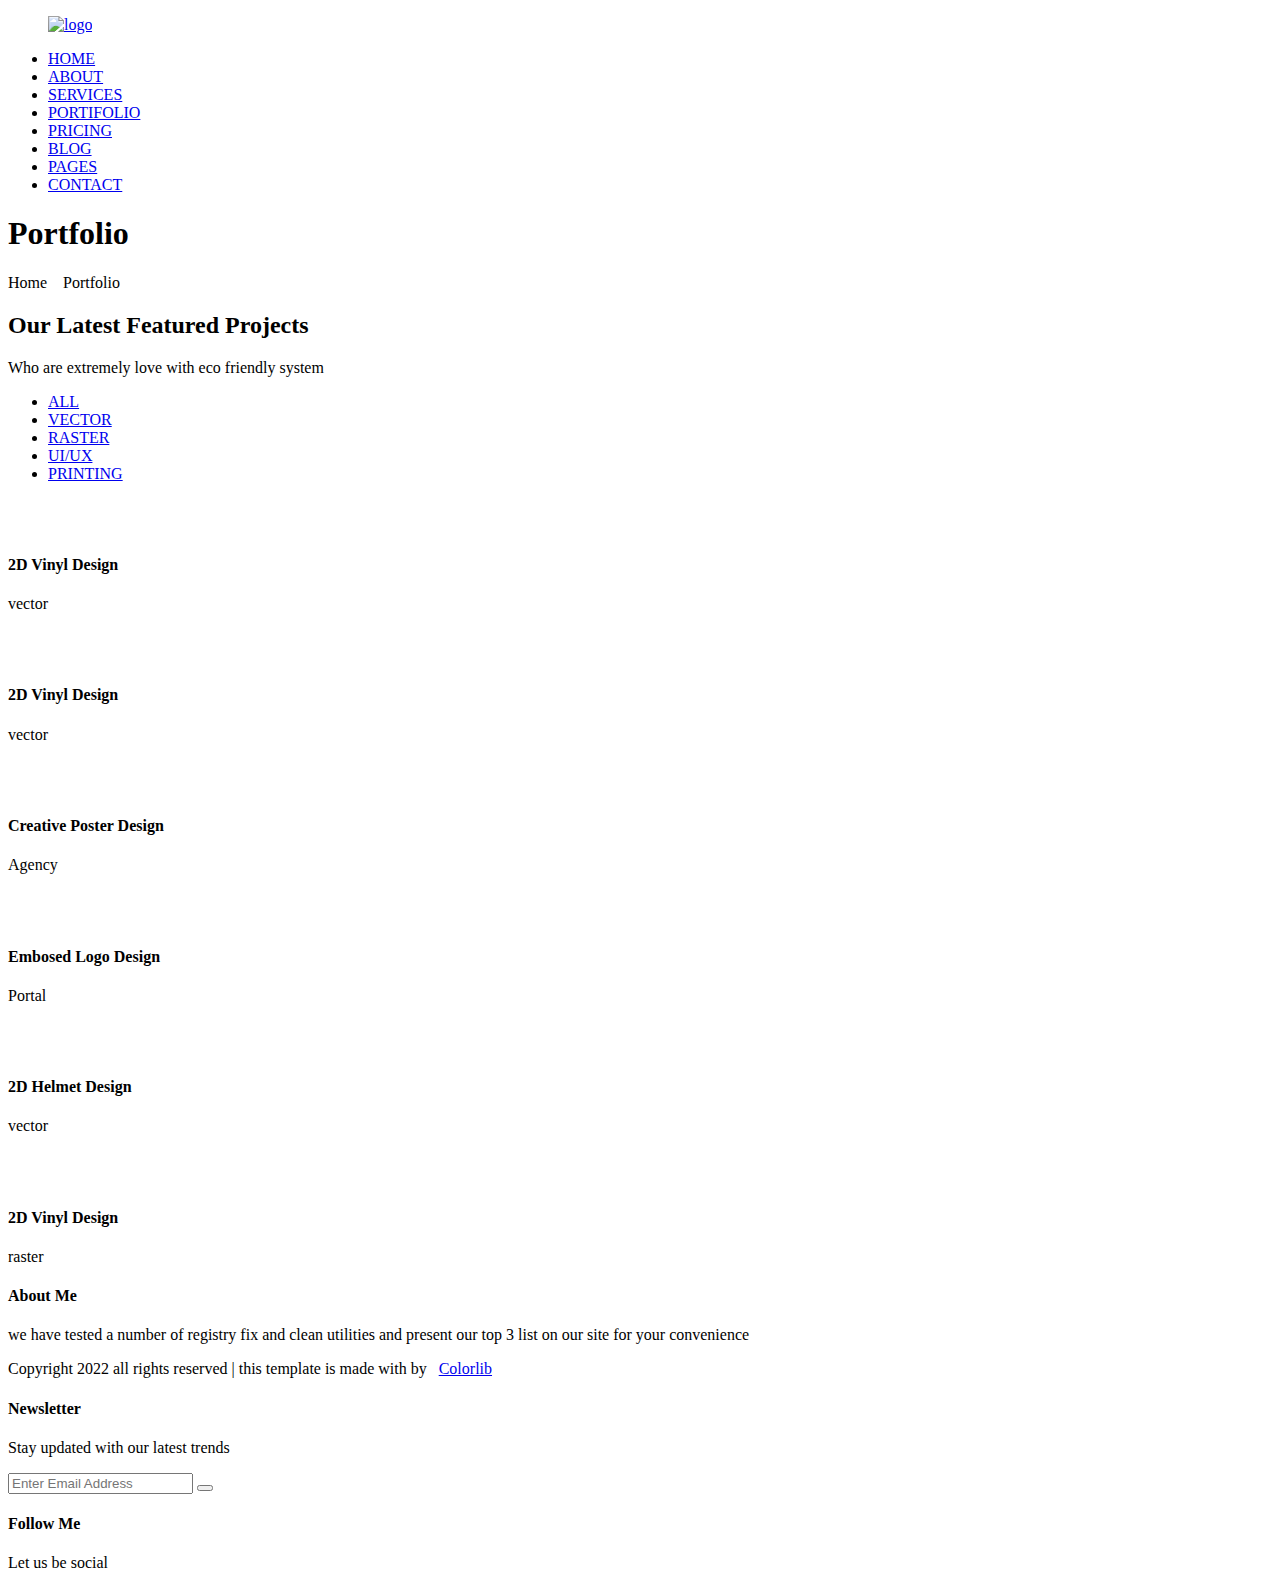
==== index.html @ 69f77756 "Added favicon" ====
<!DOCTYPE html>
<html lang="en">
  <head>
    <meta charset="UTF-8" />
    <meta http-equiv="X-UA-Compatible" content="IE=edge" />
    <meta name="viewport" content="width=device-width, initial-scale=1.0" />
    <title>Personal</title>
    <link rel="icon" href="./img/icon.png" type="image/icon type" />
    <link rel="preconnect" href="https://fonts.googleapis.com" />
    <link rel="preconnect" href="https://fonts.gstatic.com" crossorigin />
    <link
      href="https://fonts.googleapis.com/css2?family=Poppins:wght@300;400;500;600;700&display=swap"
      rel="stylesheet"
    />
    <link
      rel="stylesheet"
      href="https://cdnjs.cloudflare.com/ajax/libs/font-awesome/6.1.1/css/all.min.css"
      integrity="sha512-KfkfwYDsLkIlwQp6LFnl8zNdLGxu9YAA1QvwINks4PhcElQSvqcyVLLD9aMhXd13uQjoXtEKNosOWaZqXgel0g=="
      crossorigin="anonymous"
      referrerpolicy="no-referrer"
    />
    <link href="./style.css" rel="stylesheet" />
  </head>
  <body>
    <!-- banner begin -->
    <nav class="banner flex">
      <div class="banner__nav flex">
        <figure>
          <a href="#">
            <img src="./img/logo.png" alt="logo" />
          </a>
        </figure>
        <ul class="banner__links flex">
          <li><a href="#">HOME</a></li>
          <li><a href="#">ABOUT</a></li>
          <li><a href="#">SERVICES</a></li>
          <li><a href="#">PORTIFOLIO</a></li>
          <li><a href="#">PRICING</a></li>
          <li><a href="#">BLOG</a></li>
          <li><a href="#">PAGES</a></li>
          <li><a href="#">CONTACT</a></li>
        </ul>
      </div>
    </nav>
    <!-- banner end -->
    <!-- portfolio section begin -->
    <header class="flex portfolio">
      <div class="container portfolio__content">
        <h1>Portfolio</h1>
        <p>
          Home &nbsp;<i class="fa-solid fa-arrow-right-long"></i>&nbsp;
          Portfolio
        </p>
      </div>
    </header>
    <!-- portfolio section end -->
    <!-- our-services begin -->
    <section class="flex">
      <div class="container flex our-projects">
        <header class="our-projects__title">
          <h2>Our Latest Featured Projects</h2>
          <p>Who are extremely love with eco friendly system</p>
        </header>
        <ul class="our-projects__links flex">
          <li><a href="#">ALL</a></li>
          <li><a href="#">VECTOR</a></li>
          <li><a href="#">RASTER</a></li>
          <li><a href="#">UI/UX</a></li>
          <li><a href="#">PRINTING</a></li>
        </ul>
        <div class="our-services__design-templates flex">
          <div class="our-services__design-template flex">
            <figure class="our-services__design-template-img">
              <img src="./img/p1.jpg" alt="" />
              <div class="overlay">
                <img src="./img/preview.png" alt="" />
              </div>
            </figure>
            <figcaption>
              <h4>2D Vinyl Design</h4>
              <p>vector</p>
            </figcaption>
          </div>
          <div class="our-services__design-template flex">
            <figure class="our-services__design-template-img">
              <img src="./img/p2.jpg" alt="" />

              <div class="overlay">
                <img src="./img/preview.png" alt="" />
              </div>
            </figure>
            <figcaption>
              <h4>2D Vinyl Design</h4>
              <p>vector</p>
            </figcaption>
          </div>
          <div class="our-services__design-template flex">
            <figure class="our-services__design-template-img">
              <img src="./img/p3.jpg" alt="" />
              <div class="overlay">
                <img src="./img/preview.png" alt="" />
              </div>
            </figure>
            <figcaption>
              <h4>Creative Poster Design</h4>
              <p>Agency</p>
            </figcaption>
          </div>
          <div class="our-services__design-template flex">
            <figure class="our-services__design-template-img">
              <img src="./img/p4.jpg" alt="" />
              <div class="overlay">
                <img src="./img/preview.png" alt="" />
              </div>
            </figure>
            <figcaption>
              <h4>Embosed Logo Design</h4>
              <p>Portal</p>
            </figcaption>
          </div>
          <div class="our-services__design-template flex">
            <figure class="our-services__design-template-img">
              <img src="./img/p5.jpg" alt="" />
              <div class="overlay">
                <img src="./img/preview.png" alt="" />
              </div>
            </figure>
            <figcaption>
              <h4>2D Helmet Design</h4>
              <p>vector</p>
            </figcaption>
          </div>
          <div class="our-services__design-template flex">
            <figure class="our-services__design-template-img">
              <img src="./img/p6.jpg" alt="" />
              <div class="overlay">
                <img src="./img/preview.png" alt="" />
              </div>
            </figure>
            <figcaption>
              <h4>2D Vinyl Design</h4>
              <p>raster</p>
            </figcaption>
          </div>
        </div>
      </div>
    </section>
    <!-- our services end -->
    <!--fotter begin-->
    <footer class="footer flex">
      <div class="container flex footer__container">
        <div class="aboutme">
          <h4>About Me</h4>
          <p>
            we have tested a number of registry fix and clean utilities and
            present our top 3 list on our site for your convenience
          </p>
          <p>
            Copyright 2022 all rights reserved | this template is made with by
            <i class="fa-regular fa-heart"></i> &nbsp;
            <a href="#">Colorlib</a>
          </p>
        </div>
        <div class="newsletter">
          <h4>Newsletter</h4>
          <p>Stay updated with our latest trends</p>
          <form class="email-form" action="">
            <input type="text" placeholder="Enter Email Address" />
            <button>
              <i class="fa-solid fa-arrow-right-long"></i>
            </button>
          </form>
        </div>
        <div class="followme">
          <h4>Follow Me</h4>
          <p>Let us be social</p>
          <p>
            <a href="#"><i class="fa-brands fa-facebook-f"></i></a>
            <a href="#"><i class="fa-brands fa-twitter"></i></a>
            <a href="#"><i class="fa-brands fa-youtube"></i></a>
          </p>
        </div>
      </div>
    </footer>
    <!--footer end-->
  </body>
</html>
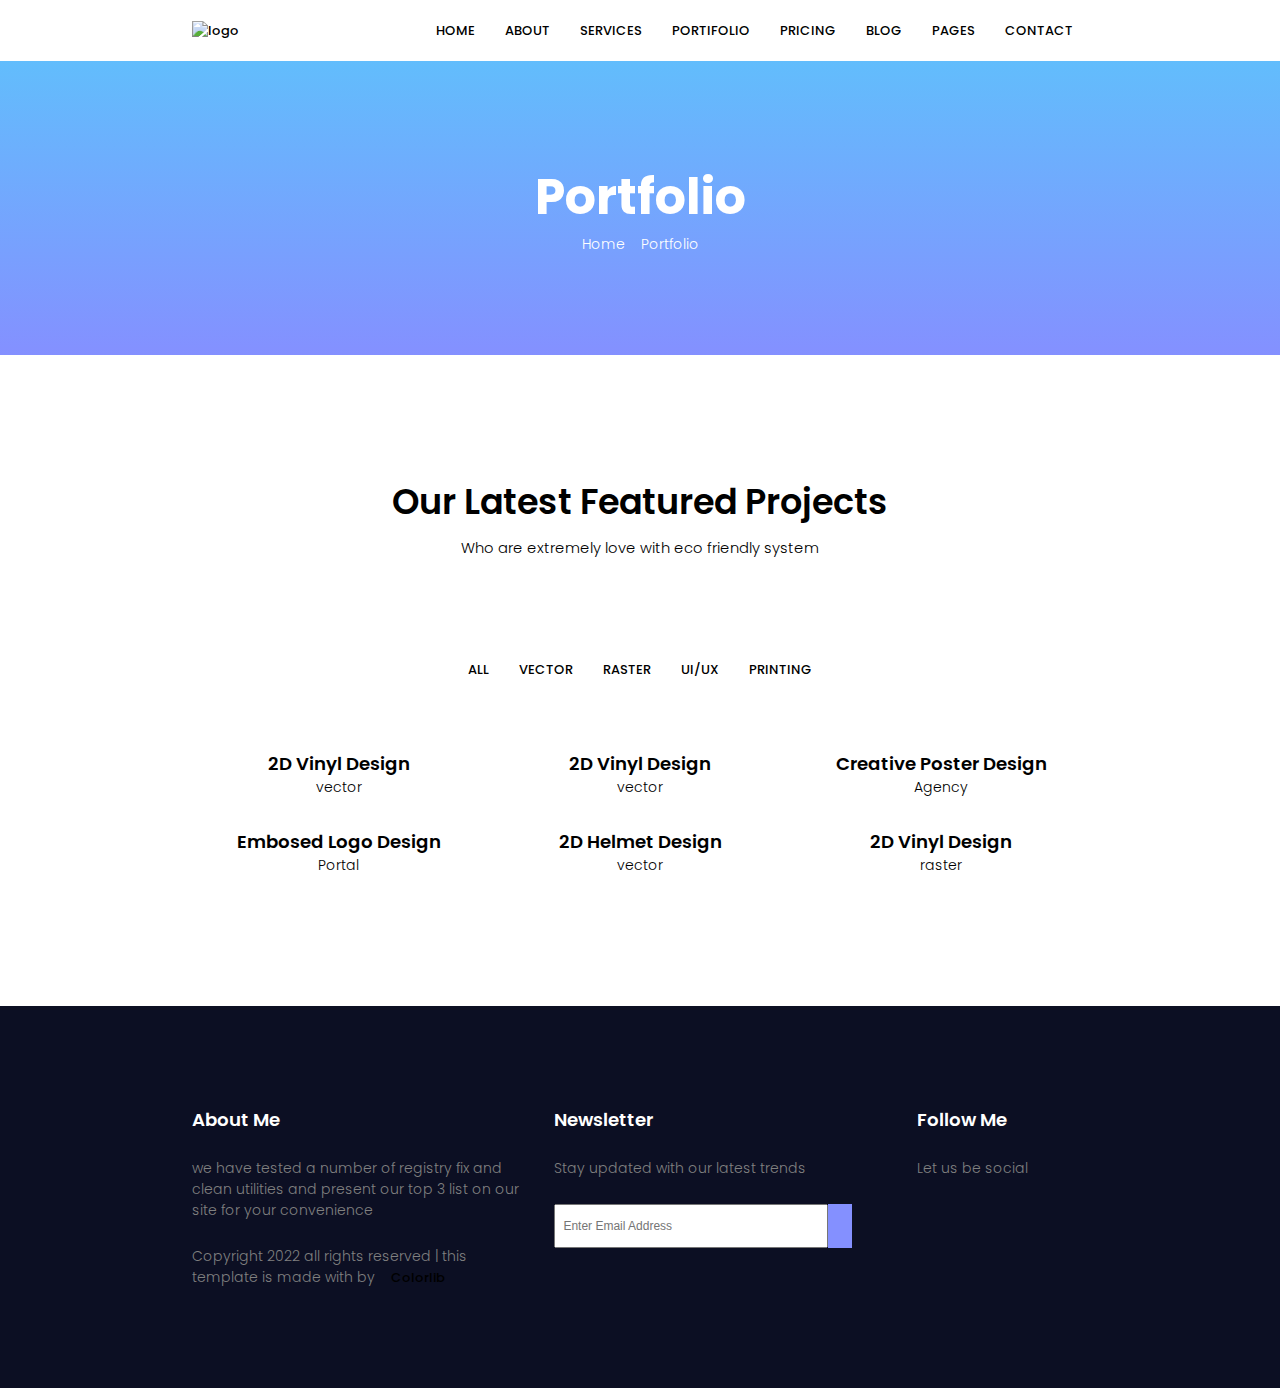
==== commit 23ee790d: "added comments" ====
--- a/index.html
+++ b/index.html
@@ -4,7 +4,7 @@
     <meta charset="UTF-8" />
     <meta http-equiv="X-UA-Compatible" content="IE=edge" />
     <meta name="viewport" content="width=device-width, initial-scale=1.0" />
-    <title>Personal</title>
+    <title>Personal Landing Page</title>
     <link rel="icon" href="./img/icon.png" type="image/icon type" />
     <link rel="preconnect" href="https://fonts.googleapis.com" />
     <link rel="preconnect" href="https://fonts.gstatic.com" crossorigin />
@@ -61,6 +61,7 @@
           <h2>Our Latest Featured Projects</h2>
           <p>Who are extremely love with eco friendly system</p>
         </header>
+        <!-- Our projects links -->
         <ul class="our-projects__links flex">
           <li><a href="#">ALL</a></li>
           <li><a href="#">VECTOR</a></li>
@@ -68,6 +69,7 @@
           <li><a href="#">UI/UX</a></li>
           <li><a href="#">PRINTING</a></li>
         </ul>
+        <!-- Our projects cards -->
         <div class="our-services__design-templates flex">
           <div class="our-services__design-template flex">
             <figure class="our-services__design-template-img">
--- a/style.css
+++ b/style.css
@@ -0,0 +1,287 @@
+/*General*/
+* {
+  box-sizing: border-box;
+  padding: 0;
+  margin: 0;
+}
+:root {
+  font-size: 14px;
+  --blue-color: #62bdfc;
+  --purple-color: #8490ff;
+}
+body {
+  font-family: "Poppins", sans-serif;
+  font-weight: 300;
+}
+a {
+  display: inline-block;
+  text-decoration: none;
+  color: black;
+  font-size: 13px;
+  font-weight: 500;
+}
+a:hover {
+  color: var(--purple-color);
+}
+i {
+  display: inline-block;
+}
+ul {
+  list-style: none;
+}
+img {
+  display: inline-block;
+}
+section {
+  padding: 120px 0;
+  justify-content: center;
+}
+.container {
+  width: 70%;
+  align-items: center;
+  flex-direction: column;
+}
+.flex {
+  display: flex;
+}
+h1 {
+  font-size: 3.5rem;
+  text-align: center;
+}
+h2 {
+  font-size: 2.5rem;
+  font-weight: 600;
+  text-align: center;
+}
+p {
+  text-align: center;
+}
+
+/*Heade sectionr*/
+.banner {
+  justify-content: center;
+  padding: 20px 0;
+  position: sticky;
+  top: 0;
+  background-color: white;
+}
+.banner__nav {
+  justify-content: space-between;
+  width: 70%;
+}
+.banner__links li {
+  display: flex;
+  justify-content: center;
+  align-items: center;
+}
+.banner__links li a {
+  padding: 0 15px;
+}
+
+/*Portfolio section*/
+.portfolio__content {
+  color: white;
+  text-align: center;
+  margin: 0 auto;
+  justify-content: center;
+}
+.portfolio {
+  padding: 100px 0;
+  background: linear-gradient(var(--blue-color), var(--purple-color));
+}
+
+/*Our projects section*/
+.our-projects {
+  justify-content: center;
+  align-items: center;
+}
+.our-projects__title p {
+  margin-top: 10px;
+  font-size: 1.05rem;
+}
+.our-projects__links {
+  margin-top: 100px;
+  margin-bottom: 50px;
+}
+.our-projects__links li a {
+  padding: 0 15px;
+}
+.our-services__design-templates {
+  flex-wrap: wrap;
+  justify-content: space-between;
+}
+.our-services__design-template {
+  padding: 10px;
+  width: 32.8%;
+  flex-direction: column;
+  align-items: center;
+  justify-content: center;
+}
+.our-services__design-template figure {
+  width: 100%;
+}
+.our-services__design-template img {
+  object-fit: fill;
+  width: 100%;
+}
+.our-services__design-template h4 {
+  text-align: center;
+  margin-top: 10px;
+  font-size: 1.3rem;
+  font-weight: 600;
+}
+.our-services__design-template-img {
+  position: relative;
+  font-size: 0;
+  z-index: -1;
+}
+.our-services__design-template-img .overlay {
+  position: absolute;
+  top: 0;
+  left: 0;
+  width: 100%;
+  height: 100%;
+  display: flex;
+  justify-content: center;
+  align-items: center;
+
+  background: linear-gradient(
+    to right,
+    rgba(98, 189, 252, 0.8),
+    rgba(132, 144, 255, 0.7)
+  );
+  opacity: 0;
+  transition: all 0.3s ease-in-out;
+}
+.our-services__design-template:hover .overlay {
+  opacity: 1;
+}
+.overlay img {
+  width: 20%;
+}
+.overlay {
+  border: 1px solid transparent;
+  border-radius: 10px;
+}
+
+/* Footer section */
+.footer {
+  justify-content: center;
+  background-color: #0c0f23;
+}
+.footer__container {
+  justify-content: space-between;
+  flex-direction: row;
+  align-items: flex-start;
+  padding: 100px 0px;
+}
+.aboutme {
+  width: 40%;
+  margin-right: 20px;
+}
+.newsletter {
+  width: 40%;
+  margin-right: 20px;
+}
+.email-form {
+  position: relative;
+  width: 80%;
+  margin-top: 25px;
+}
+.email-form input {
+  width: 100%;
+  font-size: 12px;
+  padding: 7px;
+  height: 44px;
+}
+.email-form button {
+  padding: 0 12px;
+  position: absolute;
+  font-size: 16px;
+  background-color: var(--purple-color);
+  border: 0;
+  height: 100%;
+}
+.followme {
+  width: 20%;
+}
+.footer__container p {
+  margin-top: 25px;
+}
+.footer__container p {
+  text-align: left;
+  color: gray;
+}
+.footer__container h4 {
+  color: white;
+  font-size: 1.3rem;
+  font-weight: 600;
+}
+.followme i {
+  margin: 11px;
+  color: white;
+}
+
+/*Media queries*/
+@media (max-width: 991.98px) {
+  :root {
+    font-size: 12px;
+  }
+  .banner__links {
+    display: none;
+  }
+  .our-services__design-template {
+    width: 48.8%;
+  }
+  .followme i {
+    margin: 6px;
+    color: white;
+  }
+}
+
+@media (max-width: 767.98px) {
+  :root {
+    font-size: 12px;
+  }
+  .banner__links {
+    display: none;
+  }
+  .footer__container {
+    flex-direction: column;
+  }
+  .aboutme,
+  .newsletter,
+  .followme {
+    width: 100%;
+    margin-bottom: 30px;
+  }
+  .our-services__design-template {
+    width: 48.8%;
+  }
+}
+
+@media (max-width: 575.98px) {
+  :root {
+    font-size: 12px;
+  }
+  .banner__links {
+    display: none;
+  }
+  .footer__container {
+    flex-direction: column;
+  }
+  .aboutme,
+  .newsletter,
+  .followme {
+    width: 100%;
+    margin-bottom: 30px;
+  }
+  .our-services__design-templates {
+    flex-direction: column;
+    align-items: center;
+    justify-content: center;
+  }
+  .our-services__design-template {
+    width: 100%;
+  }
+}
